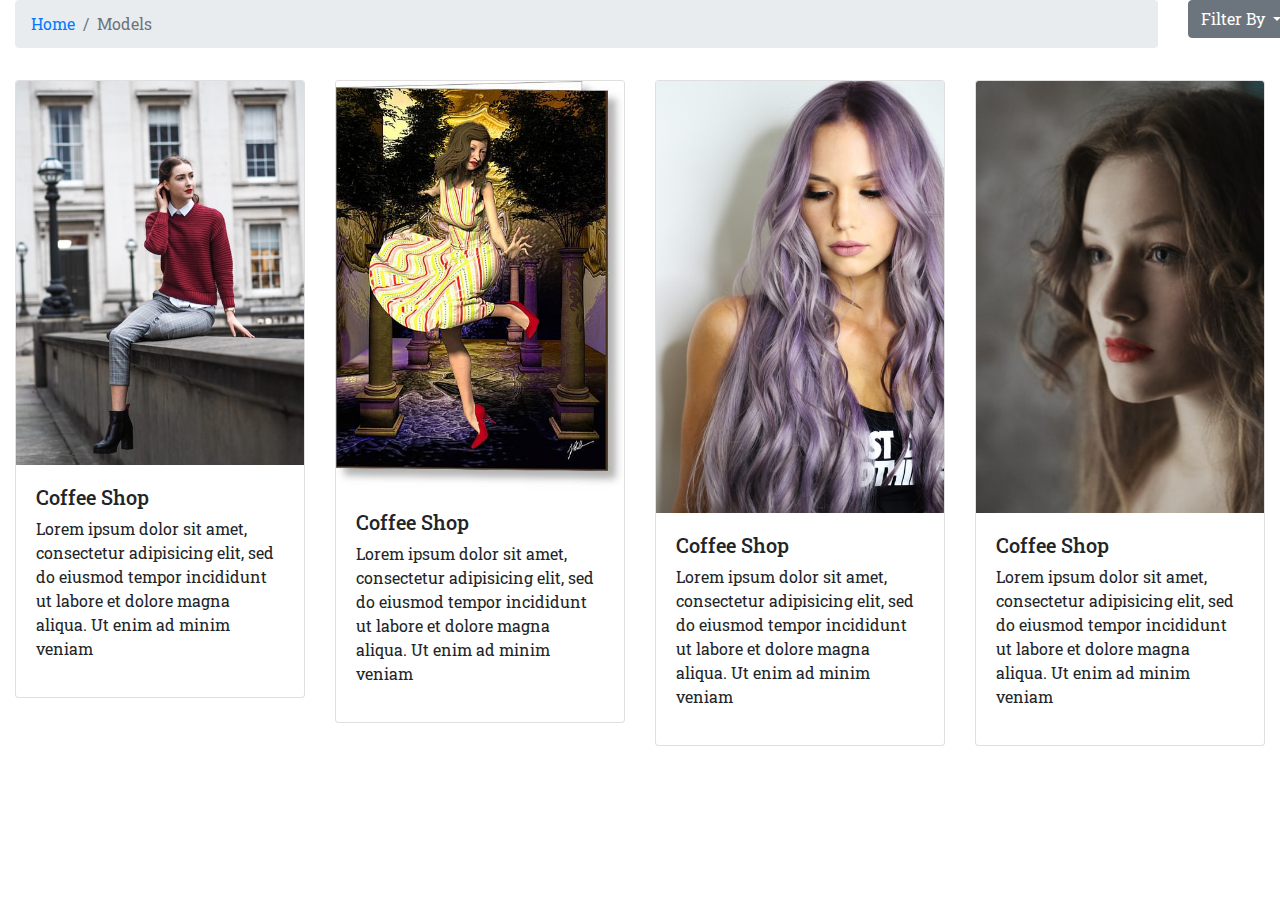
==== model.html @ 5ecae941 "Model,Content Page by NZT" ====
<!DOCTYPE html>
<html>
<head>
	<title>Model</title>

	<!-- responsive phyit chin lote -->
	 <meta name="viewport" content="width=device-width, initial-scale=1, shrink-to-fit=no">

	<!-- Bootstrap CSS -->
    <link rel="stylesheet" href="https://stackpath.bootstrapcdn.com/bootstrap/4.4.1/css/bootstrap.min.css" integrity="sha384-Vkoo8x4CGsO3+Hhxv8T/Q5PaXtkKtu6ug5TOeNV6gBiFeWPGFN9MuhOf23Q9Ifjh" crossorigin="anonymous">

	<!-- CSS -->
	<link rel="stylesheet" type="text/css" href="css/bootstrap.min.css">

	<!-- JS -->
	<script type="text/javascript" src="js/jquery.min.js"></script>

	<script type="text/javascript" src="js/bootstrap.bundle.min.js"></script>

	<script type="text/javascript" src="js/costom.js"></script>

	<!-- CSS -->
	<link rel="stylesheet" type="text/css" href="font.css">
	<link rel="stylesheet" type="text/css" href="style.css">

	<!-- Fontawesome -->
	<link rel="stylesheet" type="text/css" href="fontawesome/css/all.min.css">
</head>
<body>
	<div class="container-fluid">
		<div class="row">		
			<div class="col-lg-11">
				<nav aria-label="breadcrumb">
					<ol class="breadcrumb">
						<li class="breadcrumb-item"><a href="#">Home</a></li>
						<li class="breadcrumb-item active" aria-current="page" style="col">Models</li>
					</ol>
				</nav>
			</div>
			<div class="col-lg-1">
				<div class="dropdown">
					<a class="btn btn-secondary dropdown-toggle" href="#" role="button" id="dropdownMenuLink" data-toggle="dropdown" aria-haspopup="true" aria-expanded="false">
						Filter By
					</a>

					<div class="dropdown-menu" aria-labelledby="dropdownMenuLink">
						<a class="dropdown-item" href="#">Action</a>
						<a class="dropdown-item" href="#">Another action</a>
						<a class="dropdown-item" href="#">Something else here</a>
					</div>
				</div>
			</div>
		</div>	

		<div class="row">
			<!-- For card 1 -->
			<div class="col-lg-3 col-md-6 col-sm-12 my-3 order-lg-4 order-md-3 order-sm-4">
				<div class="card">
					<img src="images/img5.jpeg" class="card-img-top">

					<div class="card-body">
						<h5>Coffee Shop</h5>	
						<p>
							Lorem ipsum dolor sit amet, consectetur adipisicing elit, sed do eiusmod
							tempor incididunt ut labore et dolore magna aliqua. Ut enim ad minim veniam
						</p>
					</div>
				</div>
			</div>

			<!-- For card 2 -->
			<div class="col-lg-3 col-md-6 col-sm-12 my-3 order-lg-5 order-md-5 order-sm-5">
				<div class="card">
					<img src="images/img2.jpg" class="card-img-top">

					<div class="card-body">
						<h5>Coffee Shop</h5>	
						<p>
							Lorem ipsum dolor sit amet, consectetur adipisicing elit, sed do eiusmod
							tempor incididunt ut labore et dolore magna aliqua. Ut enim ad minim veniam
						</p>
					</div>
				</div>
			</div>

			<!-- For card 3 -->
			<div class="col-lg-3 col-md-6 col-sm-12 my-3 order-lg-6 order-md-6 order-sm-6">
				<div class="card">
					<img src="images/img18.jpeg" class="card-img-top">

					<div class="card-body">
						<h5>Coffee Shop</h5>	
						<p>
							Lorem ipsum dolor sit amet, consectetur adipisicing elit, sed do eiusmod
							tempor incididunt ut labore et dolore magna aliqua. Ut enim ad minim veniam
						</p>
					</div>
				</div>
			</div>

			<!-- For card 4 -->
			<div class="col-lg-3 col-md-6 col-sm-12 my-3 order-lg-6 order-md-6 order-sm-6">
				<div class="card">
					<img src="images/img17.jpeg" class="card-img-top">

					<div class="card-body">
						<h5>Coffee Shop</h5>	
						<p>
							Lorem ipsum dolor sit amet, consectetur adipisicing elit, sed do eiusmod
							tempor incididunt ut labore et dolore magna aliqua. Ut enim ad minim veniam
						</p>
					</div>
				</div>
			</div>
		</div>
	</div>
	
</body>
</html>
---- font.css ----
@font-face{
	font-family: brilFatface-Regular;
	src: url('fonts/Abril_Fatface/AbrilFatface-Regular.ttf');
}
@font-face{
	font-family: Lobster-Regular;
	src: url('fonts/Lobster/Lobster-Regular.ttf');
}
@font-face{
	font-family: RobotoSlab-VariableFont_wght;
	src: url('fonts/Roboto_Slab/RobotoSlab-VariableFont_wght.ttf');
}
@font-face{
	font-family: DancingScript-VariableFont_wght;
	src: url('fonts/Dancing_Script,Lobster/DancingScript-VariableFont_wght.ttf');
}
---- style.css ----
*{
	font-family: RobotoSlab-VariableFont_wght;
}
#banner{
	background: linear-gradient(to bottom, rgba(218, 165, 146, .4)0, rgba(218, 165, 146, .4)100%),url(images/banner_img7.jpg);
	width: 100%;
	height: 100vh; /*vh=view height*/
	background-repeat: no-repeat;
	background-position: center;
	background-size: cover;
}

#headertitle{
	font-family: Lobster-Regular;
}

#divider{
	/*1rem = 16px;*/
	max-width: 3.25rem;
	border-width: .2rem;
	border-color: #fff;
}

#headermain{
	padding: 1.25rem 2.25rem;
	font-size: .85rem;
	font-weight: 700;
	text-transform: uppercase;
	border: none;
	border-radius: 10rem;
	background-color: #fff;
}
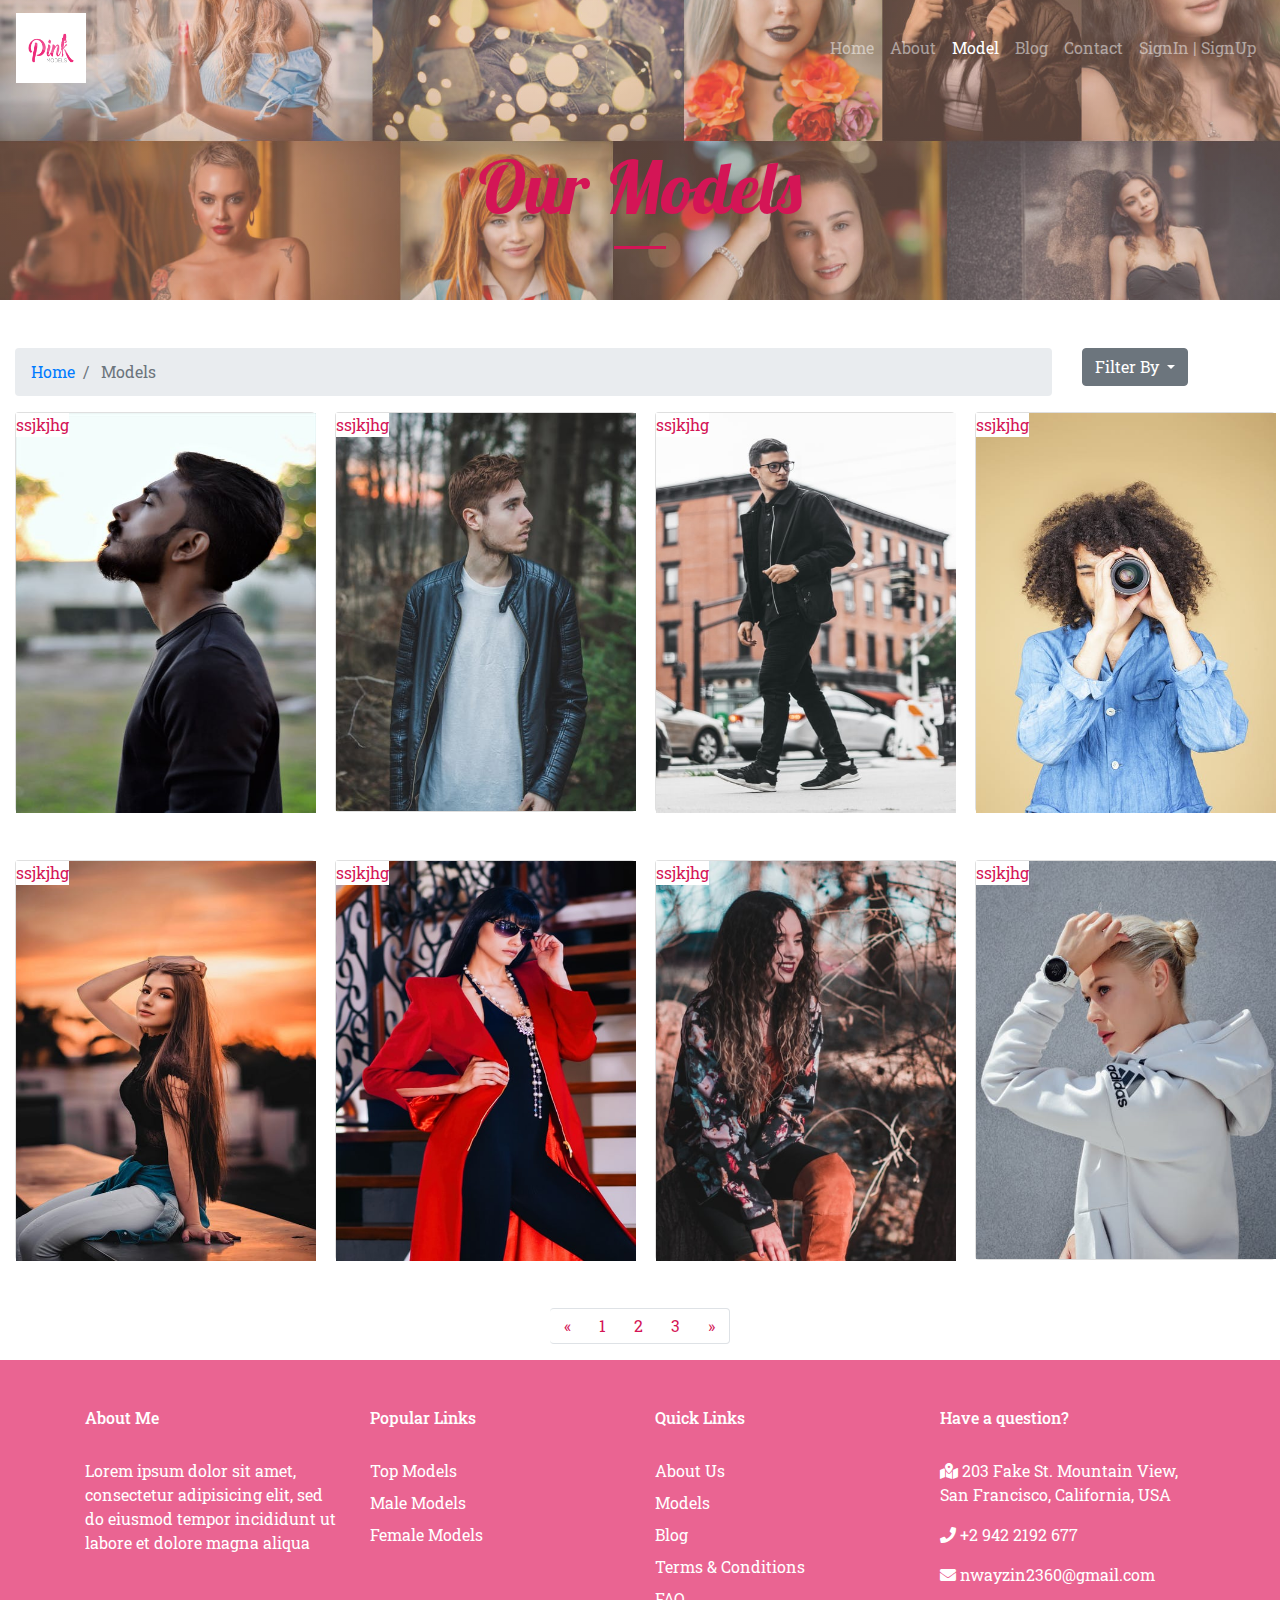
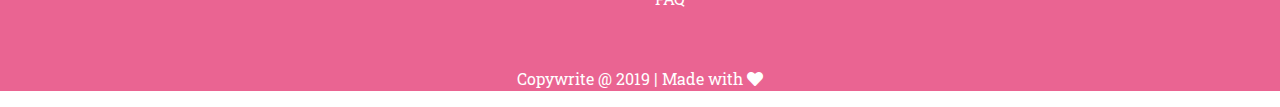
==== commit ec095b43: "Model Agency by NZT" ====
--- a/model.html
+++ b/model.html
@@ -1,7 +1,7 @@
 <!DOCTYPE html>
 <html>
 <head>
-	<title>Model</title>
+	<title>Model Agency</title>
 
 	<!-- responsive phyit chin lote -->
 	 <meta name="viewport" content="width=device-width, initial-scale=1, shrink-to-fit=no">
@@ -17,7 +17,7 @@
 
 	<script type="text/javascript" src="js/bootstrap.bundle.min.js"></script>
 
-	<script type="text/javascript" src="js/costom.js"></script>
+	<script type="text/javascript" src="custom.js"></script>
 
 	<!-- CSS -->
 	<link rel="stylesheet" type="text/css" href="font.css">
@@ -27,17 +27,68 @@
 	<link rel="stylesheet" type="text/css" href="fontawesome/css/all.min.css">
 </head>
 <body>
-	<div class="container-fluid">
+	<!-- For nav -->
+	<div id="banner3">
+		<nav class="navbar navbar-expand-lg navbar-dark">
+  			<a class="navbar-brand" href="#">
+  				<img src="images/logo_img2.jpg" style="width: 70px; height: 70px">
+  			</a>
+  			<button class="navbar-toggler" type="button" data-toggle="collapse" data-target="#navbarSupportedContent" aria-controls="navbarSupportedContent" aria-expanded="false" aria-label="Toggle navigation">
+    			<span class="navbar-toggler-icon"></span>
+  			</button>
+
+  			<div class="collapse navbar-collapse" id="navbarSupportedContent">
+    			<ul class="navbar-nav ml-auto mt-2 mt-lg-0">
+					<li class="nav-item">
+						<a class="nav-link" href="index.html"> Home <span class="sr-only">(current)</span></a>
+					</li>
+
+					<li class="nav-item">
+						<a class="nav-link" href="about.html"> About </a>
+					</li>
+
+					<li class="nav-item active">
+						<a class="nav-link" href="model.html" tabindex="-1" aria-disabled="true"> Model </a>
+					</li>
+
+					<li class="nav-item">
+						<a class="nav-link" href="#" tabindex="-1" aria-disabled="true"> Blog </a>
+					</li>
+
+					<li class="nav-item">
+						<a class="nav-link" href="contact.html" tabindex="-1" aria-disabled="true"> Contact </a>
+					</li>
+
+					<li class="nav-item">
+						<a class="nav-link" href="#" tabindex="-1" aria-disabled="true"> SignIn | SignUp </a>
+					</li>
+				</ul>
+  			</div>
+		</nav>
+
+		<div class="container">
+			<div class="row justify-content-center">
+				<div class="col-12 my-5">
+					<h1 class="display-3 text-center" id="headertitle"> Our Models </h1>
+					<hr id="divider" class="d-lg-block d-none">
+				</div>
+			</div>
+		</div>
+	</div>
+	<!-- End of nav -->
+
+	<!-- For Breadcrumb -->
+	<div class="container-fluid mt-5">
 		<div class="row">		
-			<div class="col-lg-11">
+			<div class="col-lg-10">
 				<nav aria-label="breadcrumb">
 					<ol class="breadcrumb">
-						<li class="breadcrumb-item"><a href="#">Home</a></li>
-						<li class="breadcrumb-item active" aria-current="page" style="col">Models</li>
+						<li class="breadcrumb-item"><a href="#"> Home </a></li>
+						<li class="breadcrumb-item active" aria-current="page" style="col"> Models </li>
 					</ol>
 				</nav>
 			</div>
-			<div class="col-lg-1">
+			<div class="col-lg-2">
 				<div class="dropdown">
 					<a class="btn btn-secondary dropdown-toggle" href="#" role="button" id="dropdownMenuLink" data-toggle="dropdown" aria-haspopup="true" aria-expanded="false">
 						Filter By
@@ -51,69 +102,189 @@
 				</div>
 			</div>
 		</div>	
-
+	</div>
+	<!-- End of Breadcrumb -->
+
+	<div class="container-fluid">
+		<!-- FOR ROW 1 -->
 		<div class="row">
 			<!-- For card 1 -->
-			<div class="col-lg-3 col-md-6 col-sm-12 my-3 order-lg-4 order-md-3 order-sm-4">
-				<div class="card">
-					<img src="images/img5.jpeg" class="card-img-top">
-
-					<div class="card-body">
-						<h5>Coffee Shop</h5>	
-						<p>
-							Lorem ipsum dolor sit amet, consectetur adipisicing elit, sed do eiusmod
-							tempor incididunt ut labore et dolore magna aliqua. Ut enim ad minim veniam
-						</p>
-					</div>
-				</div>
-			</div>
-
-			<!-- For card 2 -->
-			<div class="col-lg-3 col-md-6 col-sm-12 my-3 order-lg-5 order-md-5 order-sm-5">
-				<div class="card">
-					<img src="images/img2.jpg" class="card-img-top">
-
-					<div class="card-body">
-						<h5>Coffee Shop</h5>	
-						<p>
-							Lorem ipsum dolor sit amet, consectetur adipisicing elit, sed do eiusmod
-							tempor incididunt ut labore et dolore magna aliqua. Ut enim ad minim veniam
-						</p>
-					</div>
-				</div>
+				<div class="col-lg-3 col-md-6 col-sm-12">
+					<div class="card">
+						<img src="images/img37.jpeg">
+
+						<div class="quote">
+							ssjkjhg
+						</div>	
+					</div>
+				</div>
+
+				<!-- For card 2 -->
+				<div class="col-lg-3 col-md-6 col-sm-12">
+					<div class="card">
+						<img src="images/img38.jpeg">
+
+						<div class="quote">
+							ssjkjhg
+						</div>
+					</div>
 			</div>
 
 			<!-- For card 3 -->
-			<div class="col-lg-3 col-md-6 col-sm-12 my-3 order-lg-6 order-md-6 order-sm-6">
-				<div class="card">
-					<img src="images/img18.jpeg" class="card-img-top">
-
-					<div class="card-body">
-						<h5>Coffee Shop</h5>	
-						<p>
-							Lorem ipsum dolor sit amet, consectetur adipisicing elit, sed do eiusmod
-							tempor incididunt ut labore et dolore magna aliqua. Ut enim ad minim veniam
-						</p>
-					</div>
+			<div class="col-lg-3 col-md-6 col-sm-12">
+				<div class="card">
+					<img src="images/img40.jpeg">
+
+					<div class="quote">
+							ssjkjhg
+						</div>
 				</div>
 			</div>
 
 			<!-- For card 4 -->
-			<div class="col-lg-3 col-md-6 col-sm-12 my-3 order-lg-6 order-md-6 order-sm-6">
-				<div class="card">
-					<img src="images/img17.jpeg" class="card-img-top">
-
-					<div class="card-body">
-						<h5>Coffee Shop</h5>	
-						<p>
-							Lorem ipsum dolor sit amet, consectetur adipisicing elit, sed do eiusmod
-							tempor incididunt ut labore et dolore magna aliqua. Ut enim ad minim veniam
-						</p>
-					</div>
-				</div>
-			</div>
-		</div>
+			<div class="col-lg-3 col-md-6 col-sm-12">
+				<div class="card">
+					<img src="images/img20.jpeg">
+
+					<div class="quote">
+							ssjkjhg
+						</div>
+				</div>
+			</div>
+		</div>
+
+		<!-- FOR ROW 2 -->
+		<div class="row my-5">
+			<!-- For card 1 -->
+				<div class="col-lg-3 col-md-6 col-sm-12">
+					<div class="card">
+						<img src="images/img27.jpeg">
+
+						<div class="quote">
+							ssjkjhg
+						</div>	
+					</div>
+				</div>
+
+				<!-- For card 2 -->
+				<div class="col-lg-3 col-md-6 col-sm-12">
+					<div class="card">
+						<img src="images/img13.jpeg">
+
+						<div class="quote">
+							ssjkjhg
+						</div>
+					</div>
+			</div>
+
+			<!-- For card 3 -->
+			<div class="col-lg-3 col-md-6 col-sm-12">
+				<div class="card">
+					<img src="images/img14.jpeg">
+
+					<div class="quote">
+							ssjkjhg
+						</div>
+				</div>
+			</div>
+
+			<!-- For card 4 -->
+			<div class="col-lg-3 col-md-6 col-sm-12">
+				<div class="card">
+					<img src="images/img26.jpeg">
+
+					<div class="quote">
+							ssjkjhg
+						</div>
+				</div>
+			</div>
+		</div>
+
+		<!-- For pagination -->
+		<nav aria-label="Page navigation example">
+  			<ul class="pagination justify-content-center">
+    			<li class="page-item">
+      				<a class="page-link" href="#" aria-label="Previous">
+        				<span aria-hidden="true">&laquo;</span>
+     				 </a>
+    			</li>
+   				 <li class="page-item"><a class="page-link" href="#">1</a></li>
+    			<li class="page-item"><a class="page-link" href="#">2</a></li>
+    			<li class="page-item"><a class="page-link" href="#">3</a></li>
+    			<li class="page-item">
+      				<a class="page-link" href="#" aria-label="Next">
+       					<span aria-hidden="true">&raquo;</span>
+      				</a>
+    			</li>
+  			</ul>
+		</nav>
+		<!-- End of pagination -->
+	</div>	
+
+	<!-- For footer -->
+	<div class="container-fluid" style="background-color: #ea6492;">
+		<div class="container">
+			<div class="row">
+			<div class="col-lg-3 col-md-6 col-sm-12 text-white my-5">
+				<h6> About Me </h6><br>
+				<p>
+					Lorem ipsum dolor sit amet, consectetur adipisicing elit, sed do eiusmod
+					tempor incididunt ut labore et dolore magna aliqua
+				</p>
+			</div>
+			<div class="col-lg-3 col-md-6 col-sm-12 text-white my-5">
+				<h6> Popular Links</h6><br>
+				<!-- <a href=""> Top Models </a><br>
+				<a href=""> Male Models </a><br>
+				<a href=""> Female Models </a> -->
+				<label> Top Models </label><br>
+				<label> Male Models </label><br>
+				<label> Female Models </label>
+			</div>
+			<div class="col-lg-3 col-md-6 col-sm-12 text-white my-5">
+				<h6> Quick Links</h6><br>
+				<!-- <a href=""> About Us </a><br>
+				<a href=""> Models </a><br>
+				<a href=""> Blog </a><br>
+				<a href=""> Terms & Conditions </a><br>
+				<a href=""> FAQ </a> -->
+				<label> About Us </label><br>
+				<label> Models </label><br>
+				<label> Blog </label><br>
+				<label> Terms & Conditions</label><br>
+				<label> FAQ </label>
+			</div>
+			<div class="col-lg-3 col-md-6 col-sm-12 text-white my-5">
+				<h6> Have a question? </h6><br>
+		
+				<p>
+					<span>
+						<i class="fas fa-map-marked-alt"></i>
+					</span>203 Fake St. Mountain View, San Francisco, California, USA
+				</p>
+
+				<p>
+					<span>
+						<i class="fas fa-phone"></i>
+					</span>+2 942 2192 677	
+				</p>
+				
+				
+				<p>
+					<span>
+						<i class="fas fa-envelope"></i>
+					</span>nwayzin2360@gmail.com
+				</p>
+				
+			</div>
+		</div>
+		</div>
+
+		<p class="text-white" align="center"> Copywrite @ 2019 | Made with 
+			<span>
+				<i class="fas fa-heart"></i>
+			</span>
+		</p>
 	</div>
-	
 </body>
 </html>--- a/style.css
+++ b/style.css
@@ -2,7 +2,7 @@
 	font-family: RobotoSlab-VariableFont_wght;
 }
 #banner{
-	background: linear-gradient(to bottom, rgba(218, 165, 146, .4)0, rgba(218, 165, 146, .4)100%),url(images/banner_img7.jpg);
+	background: linear-gradient(to bottom, rgba(218, 165, 146, .4)0, rgba(218, 165, 146, .4)100%),url(images/banner_img9.jpeg);
 	width: 100%;
 	height: 100vh; /*vh=view height*/
 	background-repeat: no-repeat;
@@ -12,13 +12,14 @@
 
 #headertitle{
 	font-family: Lobster-Regular;
+	color: #d41556;
 }
 
 #divider{
 	/*1rem = 16px;*/
 	max-width: 3.25rem;
 	border-width: .2rem;
-	border-color: #fff;
+	border-color: #d41556;
 }
 
 #headermain{
@@ -28,5 +29,78 @@
 	text-transform: uppercase;
 	border: none;
 	border-radius: 10rem;
-	background-color: #fff;
+	background-color: #d41556;
+}
+
+#banner2{
+	background: url(images/banner_img8.jpg);
+	/*background: linear-gradient(to bottom, rgba(218, 165, 146, .4)0, rgba(218, 165, 146, .4)100%),url(images/banner_img5.jpg);*/
+	width: 100%;
+	height: 300px; 
+	background-repeat: no-repeat;
+	background-position: center;
+	background-size: cover;
+}
+
+.card{
+	width: 300px;
+	height: 400px;
+}
+.card img{
+	width: 300px;
+	height: 400px;
+}
+
+/*to fit image*/
+.fit-image{
+	width: 100%;
+	object-fit: cover;
+	height: 500px;
+}
+
+#welcome{
+	text-transform: uppercase;
+	color: #d41556;
+}
+
+div.quote{
+	position: absolute;
+	background-color: white;
+	color: #d41556;
+	/*padding: 20px;*/
+}
+
+#banner3{
+	background: linear-gradient(to bottom, rgba(218, 165, 146, .4)0, rgba(218, 165, 146, .4)100%),url(images/banner_img8.jpg);
+	width: 100%;
+	height: 300px; /*vh=view height*/
+	background-repeat: no-repeat;
+	background-position: center;
+	background-size: cover;
+}
+
+.pagination li {
+    display: inline;
+    color: #d41556;
+}
+
+.pagination a {
+    float: left;
+    padding: 0 14px;
+    line-height: 34px;
+    color: #d41556;
+    text-decoration: none;
+    /*border: 1px solid #ddd;*/
+    border-left-width: 0;
+}
+.pagination a:hover,
+.pagination .active a {
+    background-color: #d41556;
+    color: #ffffff;
+}	
+
+/*contact.html*/
+.card_for_contact{
+	width: 250px;
+	height: auto;
 }